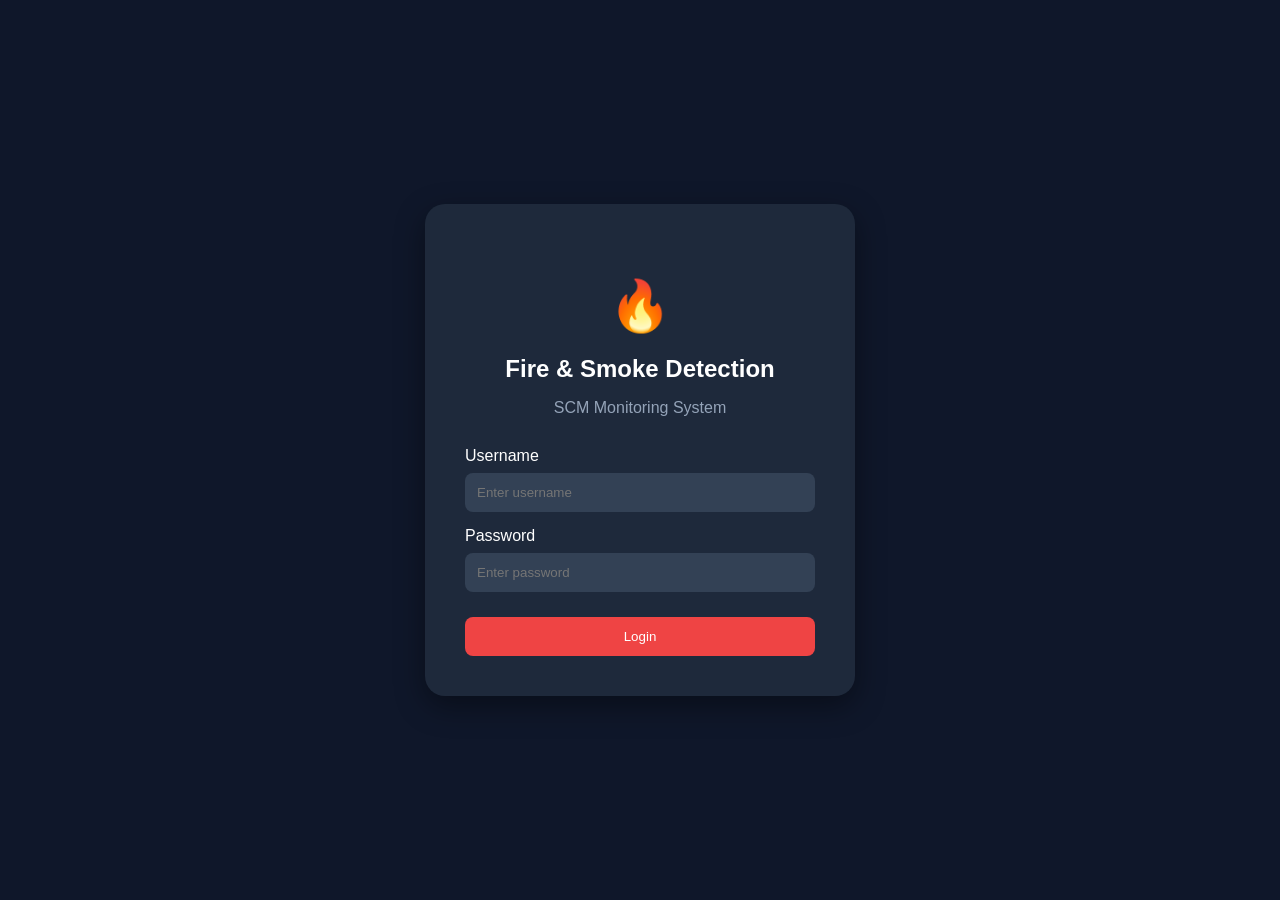
==== login.html @ d0b24cec "Add files via upload" ====
<!DOCTYPE html>
<html>

<head>

    <title>Login - Fire & Smoke Detection</title>

    <link rel="stylesheet" href="style.css">

</head>

<body>

    <div class="login-container">

        <div class="login-box">

            <h1>🔥</h1>

            <h2>Fire & Smoke Detection</h2>

            <p>SCM Monitoring System</p>

            <form onsubmit="loginUser(); return false;">

                <label>Username</label>

                <input
                    type="text"
                    id="username"
                    placeholder="Enter username"
                    required
                >

                <label>Password</label>

                <input
                    type="password"
                    id="password"
                    placeholder="Enter password"
                    required
                >

                <button type="submit">
                    Login
                </button>

            </form>

        </div>

    </div>

    <script src="script.js"></script>

</body>

</html>
---- style.css ----
body {
    margin: 0;
    font-family: Arial, sans-serif;
    background: #0f172a;
    color: white;
}

.header {
    background: #1e293b;
    padding: 20px 40px;
    display: flex;
    justify-content: space-between;
    align-items: center;
}

.logo {
    font-size: 24px;
    font-weight: bold;
}

.status {
    color: #22c55e;
}

.container {
    padding: 40px;
}

.welcome {
    margin-bottom: 30px;
}

.cards {
    display: grid;
    grid-template-columns: repeat(4, 1fr);
    gap: 20px;
}

.card {
    background: #1e293b;
    padding: 25px;
    border-radius: 15px;
    box-shadow: 0 5px 15px rgba(0,0,0,0.3);
}

.card h3 {
    margin-top: 0;
}

.number {
    font-size: 32px;
    font-weight: bold;
}

.safe {
    color: #22c55e;
}

.warning {
    color: #facc15;
}

.danger {
    color: #ef4444;
}

button {
    background: #ef4444;
    color: white;
    border: none;
    padding: 12px 25px;
    border-radius: 8px;
    cursor: pointer;
}

button:hover {
    background: #dc2626;
}
.login-container {
    min-height: 100vh;
    display: flex;
    justify-content: center;
    align-items: center;
}

.login-box {
    width: 350px;
    background: #1e293b;
    padding: 40px;
    border-radius: 20px;
    text-align: center;
    box-shadow: 0 10px 30px rgba(0,0,0,0.4);
}

.login-box h1 {
    font-size: 50px;
    margin-bottom: 10px;
}

.login-box h2 {
    margin-bottom: 5px;
}

.login-box p {
    color: #94a3b8;
    margin-bottom: 30px;
}

.login-box form {
    text-align: left;
}

.login-box label {
    display: block;
    margin-top: 15px;
    margin-bottom: 8px;
}

.login-box input {
    width: 100%;
    padding: 12px;
    box-sizing: border-box;
    border: none;
    border-radius: 8px;
    background: #334155;
    color: white;
    outline: none;
}

.login-box button {
    width: 100%;
    margin-top: 25px;
}
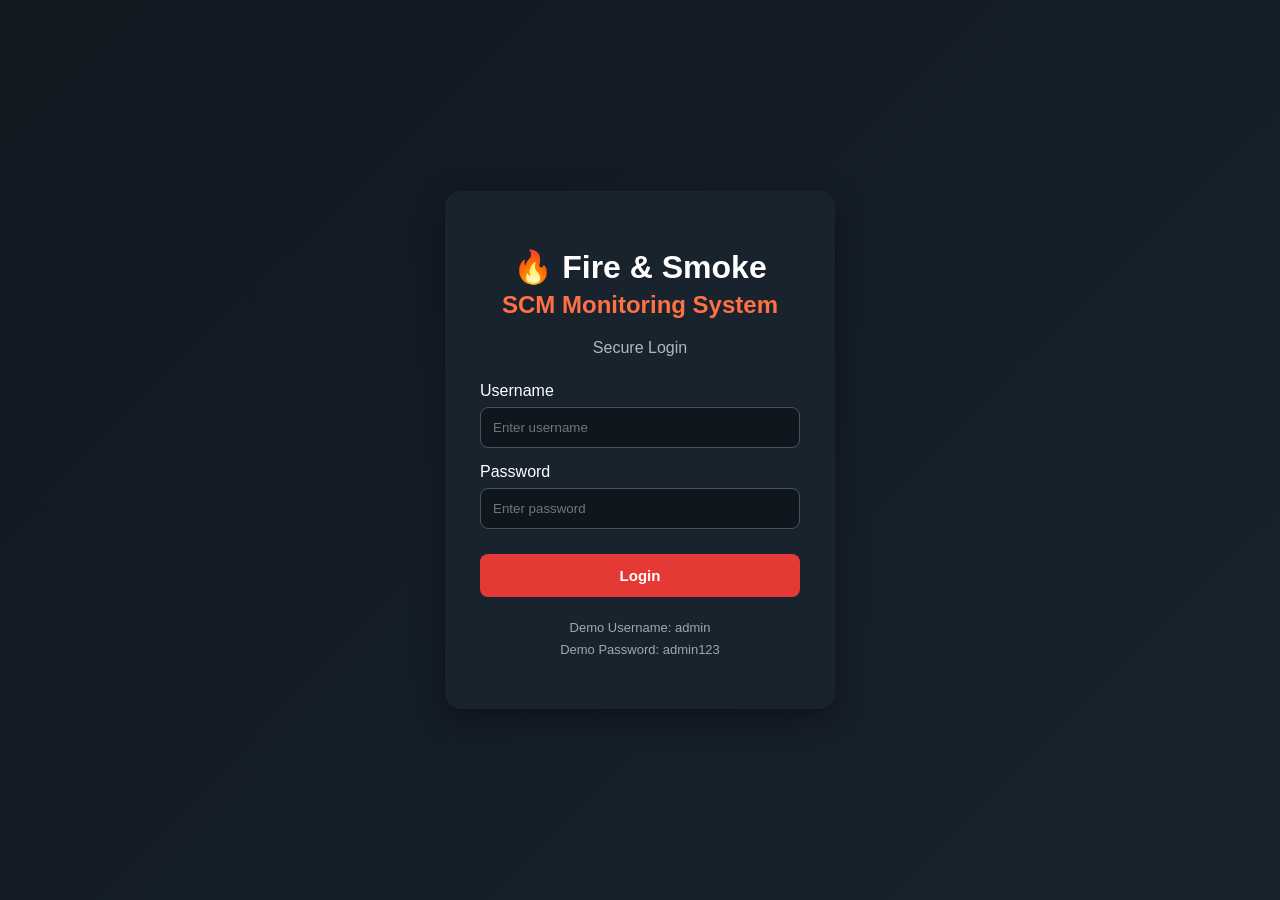
==== commit 9c2e9b88: "Add files via upload Final Fire and Smoke SCM Dashboard" ====
--- a/login.html
+++ b/login.html
@@ -1,29 +1,37 @@
 <!DOCTYPE html>
-<html>
+<html lang="en">
 
 <head>
 
-    <title>Login - Fire & Smoke Detection</title>
+    <meta charset="UTF-8">
+
+    <meta name="viewport" content="width=device-width, initial-scale=1.0">
+
+    <title>Fire & Smoke Detection - Login</title>
 
     <link rel="stylesheet" href="style.css">
 
 </head>
 
-<body>
+<body class="login-page">
 
     <div class="login-container">
 
         <div class="login-box">
 
-            <h1>🔥</h1>
+            <h1>🔥 Fire & Smoke</h1>
 
-            <h2>Fire & Smoke Detection</h2>
+            <h2>SCM Monitoring System</h2>
 
-            <p>SCM Monitoring System</p>
+            <p class="login-subtitle">
+                Secure Login
+            </p>
 
             <form onsubmit="loginUser(); return false;">
 
-                <label>Username</label>
+                <label for="username">
+                    Username
+                </label>
 
                 <input
                     type="text"
@@ -32,7 +40,9 @@
                     required
                 >
 
-                <label>Password</label>
+                <label for="password">
+                    Password
+                </label>
 
                 <input
                     type="password"
@@ -47,6 +57,12 @@
 
             </form>
 
+            <p class="login-info">
+                Demo Username: admin
+                <br>
+                Demo Password: admin123
+            </p>
+
         </div>
 
     </div>
--- a/style.css
+++ b/style.css
@@ -1,133 +1,258 @@
+* {
+    box-sizing: border-box;
+}
+
 body {
+    font-family: Arial, sans-serif;
     margin: 0;
-    font-family: Arial, sans-serif;
-    background: #0f172a;
+    background: #101820;
     color: white;
 }
 
 .header {
-    background: #1e293b;
-    padding: 20px 40px;
-    display: flex;
-    justify-content: space-between;
-    align-items: center;
-}
-
-.logo {
-    font-size: 24px;
-    font-weight: bold;
-}
-
-.status {
-    color: #22c55e;
+    background: #18232e;
+    padding: 22px;
+    text-align: center;
+    border-bottom: 2px solid #ff5722;
+}
+
+.header h1 {
+    margin: 0;
+    font-size: 28px;
+}
+
+.header p {
+    margin-top: 8px;
+    color: #bfc7ce;
 }
 
 .container {
-    padding: 40px;
-}
-
-.welcome {
-    margin-bottom: 30px;
+    width: 92%;
+    margin: 25px auto;
 }
 
 .cards {
     display: grid;
-    grid-template-columns: repeat(4, 1fr);
+    grid-template-columns: repeat(3, 1fr);
     gap: 20px;
+    margin-bottom: 25px;
 }
 
 .card {
-    background: #1e293b;
+    background: #18232e;
     padding: 25px;
-    border-radius: 15px;
-    box-shadow: 0 5px 15px rgba(0,0,0,0.3);
+    border-radius: 12px;
+    text-align: center;
+    box-shadow: 0 5px 15px rgba(0, 0, 0, 0.3);
 }
 
 .card h3 {
-    margin-top: 0;
+    color: #d8e0e7;
 }
 
 .number {
     font-size: 32px;
     font-weight: bold;
+    margin: 15px 0;
 }
 
 .safe {
-    color: #22c55e;
-}
-
-.warning {
-    color: #facc15;
+    color: #4caf50;
 }
 
 .danger {
-    color: #ef4444;
+    color: #ff5252;
+}
+
+.message {
+    color: #c7cdd2;
+}
+
+.section-box {
+    background: #18232e;
+    padding: 25px;
+    border-radius: 12px;
+    margin-bottom: 25px;
+    box-shadow: 0 5px 15px rgba(0, 0, 0, 0.25);
+}
+
+.buttons {
+    display: flex;
+    gap: 15px;
+    flex-wrap: wrap;
 }
 
 button {
-    background: #ef4444;
-    color: white;
+    padding: 13px 20px;
     border: none;
-    padding: 12px 25px;
     border-radius: 8px;
     cursor: pointer;
+    font-size: 15px;
+    font-weight: bold;
+}
+
+.fire-btn {
+    background: #e53935;
+    color: white;
+}
+
+.smoke-btn {
+    background: #757575;
+    color: white;
+}
+
+.reset-btn {
+    background: #2e7d32;
+    color: white;
 }
 
 button:hover {
-    background: #dc2626;
-}
+    opacity: 0.85;
+}
+
+.camera-box {
+    height: 250px;
+    background: #080c10;
+    border: 2px dashed #59636d;
+    border-radius: 10px;
+
+    display: flex;
+    align-items: center;
+    justify-content: center;
+
+    color: #9ba4ad;
+    font-size: 20px;
+}
+
+.table-container {
+    overflow-x: auto;
+}
+
+table {
+    width: 100%;
+    border-collapse: collapse;
+    margin-top: 15px;
+    min-width: 700px;
+}
+
+th,
+td {
+    padding: 12px;
+    border-bottom: 1px solid #3a4650;
+    text-align: left;
+}
+
+th {
+    background: #263440;
+}
+
+td {
+    color: #d8dfe5;
+}
+
+.footer {
+    text-align: center;
+    padding: 20px;
+    color: #8d98a3;
+}
+
+
+/* LOGIN */
+
+.login-page {
+    min-height: 100vh;
+
+    display: flex;
+    align-items: center;
+    justify-content: center;
+
+    background:
+        linear-gradient(
+            135deg,
+            #101820,
+            #18232e
+        );
+}
+
 .login-container {
-    min-height: 100vh;
-    display: flex;
-    justify-content: center;
-    align-items: center;
+    width: 100%;
+    max-width: 430px;
+    padding: 20px;
 }
 
 .login-box {
-    width: 350px;
-    background: #1e293b;
-    padding: 40px;
-    border-radius: 20px;
-    text-align: center;
-    box-shadow: 0 10px 30px rgba(0,0,0,0.4);
+    background: #18232e;
+    padding: 35px;
+
+    border-radius: 16px;
+
+    box-shadow:
+        0 10px 30px rgba(0, 0, 0, 0.4);
+
+    text-align: center;
 }
 
 .login-box h1 {
-    font-size: 50px;
-    margin-bottom: 10px;
+    margin-bottom: 5px;
 }
 
 .login-box h2 {
-    margin-bottom: 5px;
-}
-
-.login-box p {
-    color: #94a3b8;
-    margin-bottom: 30px;
-}
-
-.login-box form {
-    text-align: left;
+    margin-top: 5px;
+    color: #ff7043;
+}
+
+.login-subtitle {
+    color: #aeb8c1;
+    margin-bottom: 25px;
 }
 
 .login-box label {
     display: block;
+    text-align: left;
     margin-top: 15px;
-    margin-bottom: 8px;
+    margin-bottom: 7px;
 }
 
 .login-box input {
     width: 100%;
     padding: 12px;
-    box-sizing: border-box;
-    border: none;
+
+    border: 1px solid #46535e;
     border-radius: 8px;
-    background: #334155;
-    color: white;
+
+    background: #0f161d;
+    color: white;
+
     outline: none;
 }
 
+.login-box input:focus {
+    border-color: #ff7043;
+}
+
 .login-box button {
     width: 100%;
     margin-top: 25px;
+
+    background: #e53935;
+    color: white;
+}
+
+.login-info {
+    margin-top: 20px;
+    font-size: 13px;
+    color: #9da8b1;
+    line-height: 1.7;
+}
+
+
+@media (max-width: 800px) {
+
+    .cards {
+        grid-template-columns: 1fr;
+    }
+
+    .container {
+        width: 95%;
+    }
 }
